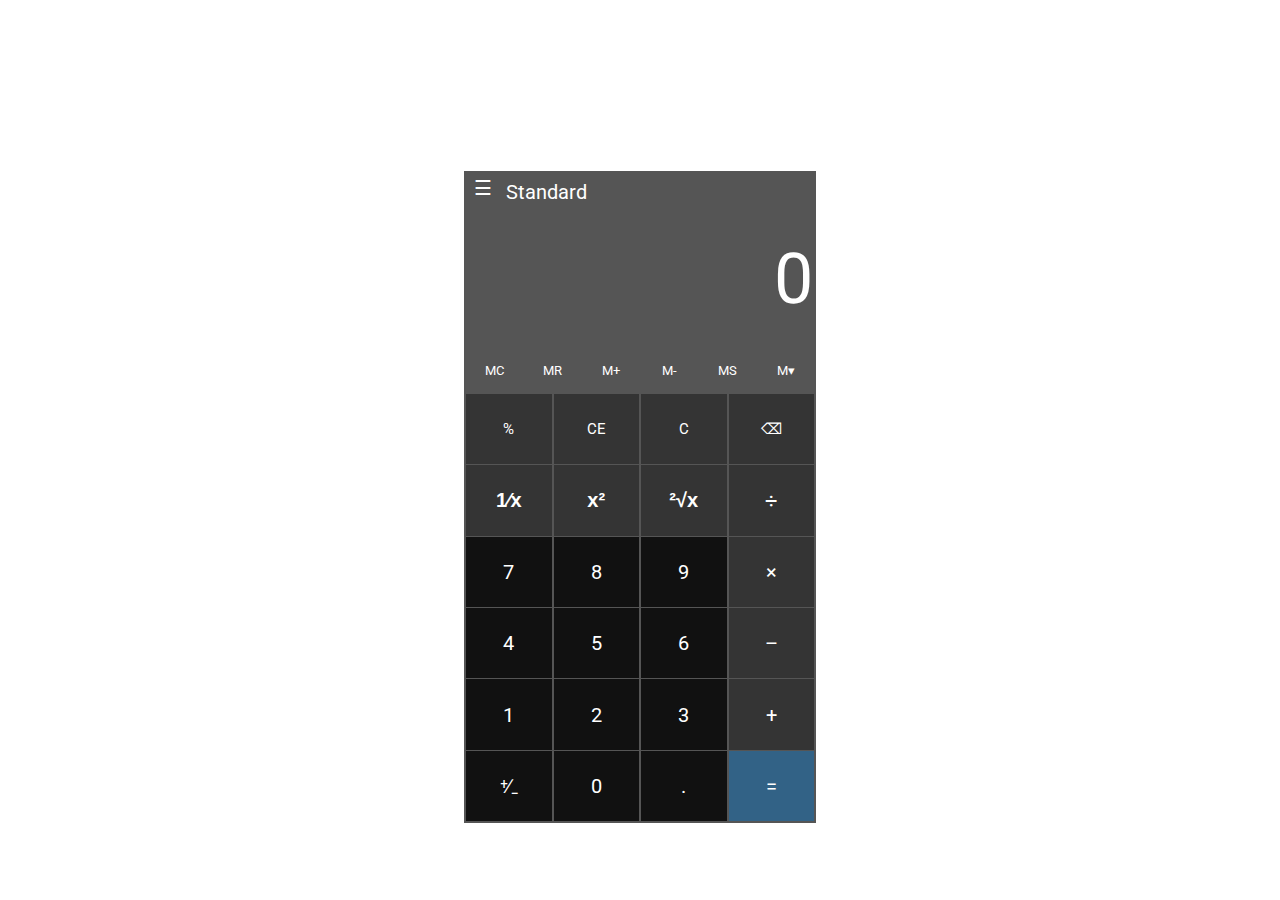
==== Assignment 1/index.html @ dac8378e "Calculator Alpha W/O js" ====
<html>
    <head>
        <title>Assignment 1</title>
        <link rel="stylesheet" href="style.css">
        <script src ="js.js"></script>
        <link rel="preconnect" href="https://fonts.googleapis.com">
        <link rel="preconnect" href="https://fonts.gstatic.com" crossorigin>
        <link href="https://fonts.googleapis.com/css2?family=Roboto:wght@500&display=swap" rel="stylesheet">
    </head>
    <body>
        <div id="calc-div">
            <div id="calc">                                                                         <!--calculator div -->
                <div id="navbar">
                    <div id="navbar1">                                                                   <!--nav bar -->
                        <button>☰</button>
                        <div>Standard</div>
                    </div>
                    <div id="navbar2">
                        <button></button>
                    </div>
                </div>                                                             
                <div id="txtbox">                                                                   <!--textbox -->
                    <input class="box" type="text" value="0">
                </div>
                <div id="mrmc">                                                                     <!--mr mc -->
                    <button>MC</button>
                    <button>MR</button>
                    <button>M+</button>
                    <button>M-</button>
                    <button>MS</button>
                    <button>M▾</button>
                </div>
                <div class="numpad">                                                                <!--numpad-->
                    <div class="numpad-div">
                        <button class="btn1" style="font-size: 15px;">%</button>
                        <button class="btn1" style="font-size: 15px;">CE</button>
                        <button class="btn1" style="font-size: 15px;">C</button>
                        <button class="btn1" style="font-size: 15px;">⌫</button>
                    </div>
                    <div class="numpad-div">
                        <button class="btn1" id="spch">1⁄x</button>
                        <button class="btn1" id="spch">x²</button>
                        <button class="btn1" id="spch">²√x</button>
                        <button class="btn1" style="font-size: 22px;">÷</button>
                    </div>
                    <div class="numpad-div">
                        <button class="btn2">7</button>
                        <button class="btn2">8</button>
                        <button class="btn2">9</button>
                        <button class="btn1">×</button>
                    </div>
                    <div class="numpad-div">
                        <button class="btn2">4</button>
                        <button class="btn2">5</button>
                        <button class="btn2">6</button>
                        <button class="btn1">–</button>
                    </div>
                    <div class="numpad-div">
                        <button class="btn2">1</button>
                        <button class="btn2">2</button>
                        <button class="btn2">3</button>
                        <button class="btn1">+</button>
                    </div>
                    <div class="numpad-div">
                        <button class="btn2">⁺∕₋</button>
                        <button class="btn2">0</button>
                        <button class="btn2">.</button>
                        <button class="btn3">=</button>
                    </div>
                </div>                                                             
            </div>
        </div>
    </body>
</html>
---- Assignment 1/style.css ----
#calc{
    height: 650px;
    width: 350px;
    background-color: #555555;
    padding: 1px;
}

#calc-div{
    display: flex; 
    justify-content: center; 
    margin-top: 19vh;
}

#navbar{
    height: 6%;
    width: 100%;
}

#navbar1{
    width: 87%;
    height: 100%;
    background-color: #555555;
    display: flex;
}

#navbar1 button{
    height: 30px;
    width: 30px;
    background-color: #555555;
    border: 0;
    color: white;
    display: flex;
    align-items: flex-start;
    margin:3px 8px 0 3px ;
    font-size: 20px;
}

#navbar1 button:hover{
    background-color: #343434;
    transition: 0.15s;
}

#navbar1 div{
    color:white;
    display: flex;
    align-items: center;
    font-family: 'Roboto', sans-serif;
    font-size: 20px;
}

#navbar2 {
    width: 13%;
    height: 100%;
    display: flex;
}

#navbar2 button{
    background-color: red;
}

#txtbox{
    width: 100%;
    height: 21%;
}

#mrmc{
    width: 100%;
    height: 7%;
    display: flex;
    justify-content: center;
}

.numpad{
    height: 66%;
    width: 100%;
}

.numpad-div{
    display: flex;
    height: 16.4%;
    width: 100%;
    margin:1px 0 1px 0;
}

.numpad-div button{
    width: 25%;
    height: 100%;
    font-family: 'Roboto', sans-serif;
    font-size: 20px;
    color: white;
    border:0;
    margin:0 1px 0 1px;
}

.box{
    height: 100%;
    width: 100%;
    font-family: 'Roboto', sans-serif;
    background-color: #555555;
    border:0;
    color: white;
    font-size: 70px;
    text-align: right;
}

#mrmc button{
    height: 100%;
    width: 16.63%;
    font-family: 'Roboto', sans-serif;
    color: white;
    border: 0;
    background-color: #555555;
    transition: 0.13s;
}

#spch{
    font-family:'Gabriola' ,sans-serif; 
    font-weight: bold;
}
.btn1{
    background-color: #343434;
    transition: 0.13s;
}

.btn1:hover{
    background-color: #111111;
}

.btn1:active{
    background-color: #343434;
}

.btn2{
    background-color: #111111;
    transition: 0.13s;
}

.btn2:hover{
    background-color: #343434;
}

.btn2:active{
    background-color: #111111;
}

.btn3{
    background-color: #326286;
    transition: 0.13s;
}

.btn3:hover{
    background-color:#274a70 ;
}

.btn3:active{
    background-color: #326286;
}

#mrmc button:hover{
    background-color: #343434;
}
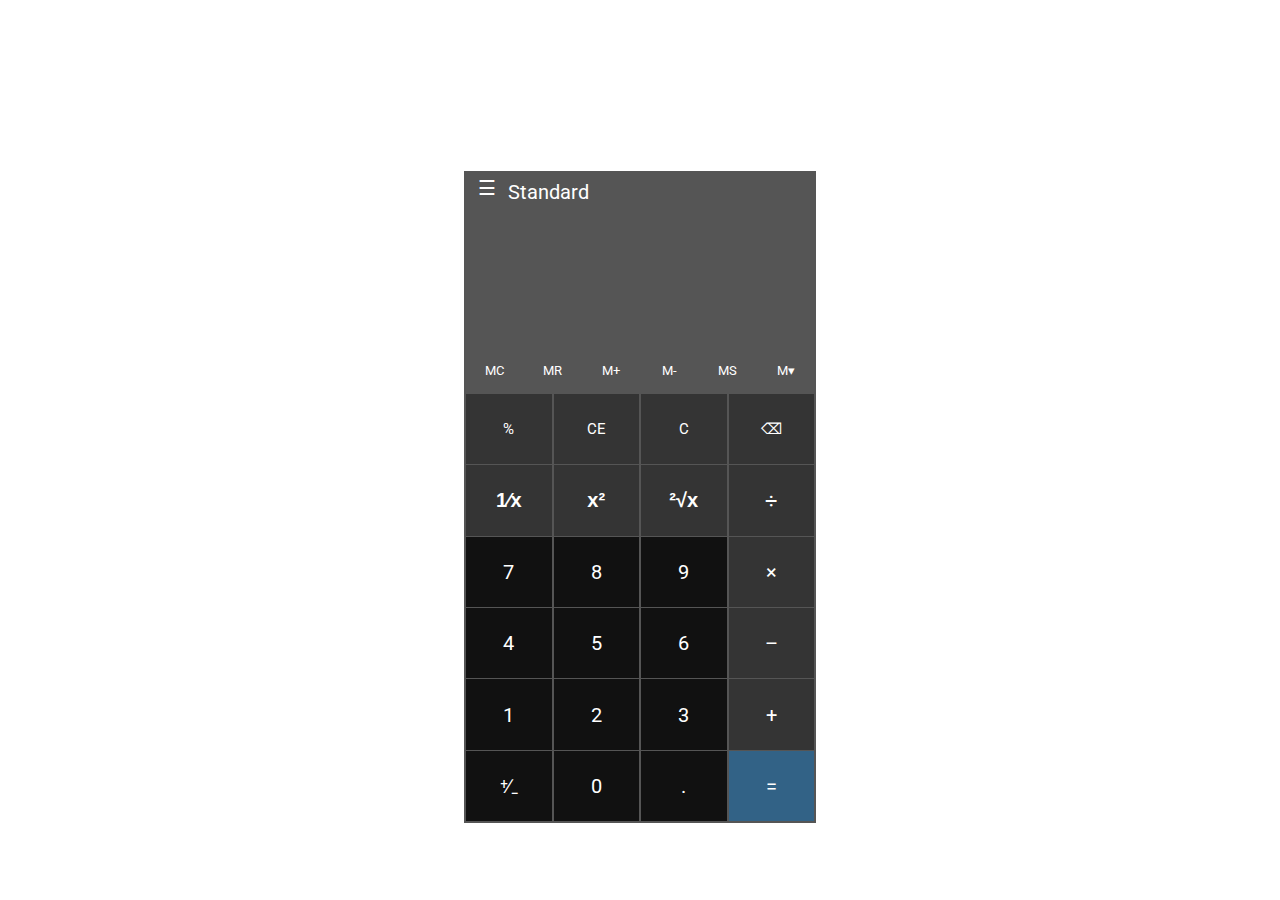
==== commit 1995a0bb: "Calculator Beta W/O styling" ====
--- a/Assignment 1/index.html
+++ b/Assignment 1/index.html
@@ -1,28 +1,32 @@
+<!-- Create a simple calculater with html, css and Javascript, 
+use arrow function, button to click digit and action (+,-,* ,/) -->
+
+
 <html>
     <head>
         <title>Assignment 1</title>
-        <link rel="stylesheet" href="style.css">
-        <script src ="js.js"></script>
+        <link rel="stylesheet" href="css/style.css">
+        <script src ="js/index.js"></script>
         <link rel="preconnect" href="https://fonts.googleapis.com">
         <link rel="preconnect" href="https://fonts.gstatic.com" crossorigin>
         <link href="https://fonts.googleapis.com/css2?family=Roboto:wght@500&display=swap" rel="stylesheet">
     </head>
     <body>
         <div id="calc-div">
-            <div id="calc">                                                                         <!--calculator div -->
+            <div id="calc">
                 <div id="navbar">
-                    <div id="navbar1">                                                                   <!--nav bar -->
+                    <div id="navbar1">
                         <button>☰</button>
                         <div>Standard</div>
                     </div>
                     <div id="navbar2">
                         <button></button>
                     </div>
-                </div>                                                             
-                <div id="txtbox">                                                                   <!--textbox -->
-                    <input class="box" type="text" value="0">
                 </div>
-                <div id="mrmc">                                                                     <!--mr mc -->
+                <div id="txtbox">
+                    <input class="box" id="txtVal" type="text">
+                </div>
+                <div id="mrmc">
                     <button>MC</button>
                     <button>MR</button>
                     <button>M+</button>
@@ -30,44 +34,44 @@
                     <button>MS</button>
                     <button>M▾</button>
                 </div>
-                <div class="numpad">                                                                <!--numpad-->
+                <div class="numpad">
                     <div class="numpad-div">
-                        <button class="btn1" style="font-size: 15px;">%</button>
-                        <button class="btn1" style="font-size: 15px;">CE</button>
-                        <button class="btn1" style="font-size: 15px;">C</button>
+                        <button class="btn1" value="%" onclick="strVal('%')"style="font-size: 15px;">%</button>
+                        <button class="btn1" onclick="txtClear()" style="font-size: 15px;">CE</button>
+                        <button class="btn1" onclick="txtClear()" style="font-size: 15px;">C</button>
                         <button class="btn1" style="font-size: 15px;">⌫</button>
                     </div>
                     <div class="numpad-div">
                         <button class="btn1" id="spch">1⁄x</button>
                         <button class="btn1" id="spch">x²</button>
                         <button class="btn1" id="spch">²√x</button>
-                        <button class="btn1" style="font-size: 22px;">÷</button>
+                        <button class="btn1" value="/" onclick="strVal('/')" style="font-size: 22px;">÷</button>
                     </div>
                     <div class="numpad-div">
-                        <button class="btn2">7</button>
-                        <button class="btn2">8</button>
-                        <button class="btn2">9</button>
-                        <button class="btn1">×</button>
+                        <button class="btn2" value="7" onclick="strVal('7')">7</button>
+                        <button class="btn2" value="8" onclick="strVal('8')">8</button>
+                        <button class="btn2" value="9" onclick="strVal('9')">9</button>
+                        <button class="btn1" value="*" onclick="strVal('*')">×</button>
                     </div>
                     <div class="numpad-div">
-                        <button class="btn2">4</button>
-                        <button class="btn2">5</button>
-                        <button class="btn2">6</button>
-                        <button class="btn1">–</button>
+                        <button class="btn2" value="4" onclick="strVal('4')">4</button>
+                        <button class="btn2" value="5" onclick="strVal('5')">5</button>
+                        <button class="btn2" value="6" onclick="strVal('6')">6</button>
+                        <button class="btn1" value="-" onclick="strVal('-')">–</button>
                     </div>
                     <div class="numpad-div">
-                        <button class="btn2">1</button>
-                        <button class="btn2">2</button>
-                        <button class="btn2">3</button>
-                        <button class="btn1">+</button>
+                        <button class="btn2" value="1" onclick="strVal('1')">1</button>
+                        <button class="btn2" value="2" onclick="strVal('2')">2</button>
+                        <button class="btn2" value="3" onclick="strVal('3')">3</button>
+                        <button class="btn1" value="+" onclick="strVal('+')">+</button>
                     </div>
                     <div class="numpad-div">
                         <button class="btn2">⁺∕₋</button>
-                        <button class="btn2">0</button>
-                        <button class="btn2">.</button>
-                        <button class="btn3">=</button>
+                        <button class="btn2" value="0" onclick="strVal('0')">0</button>
+                        <button class="btn2" value="." onclick="strVal('.')">.</button>
+                        <button class="btn3" value="=" onclick="equalsTo()">=</button>
                     </div>
-                </div>                                                             
+                </div>
             </div>
         </div>
     </body>
--- a/Assignment 1/css/style.css
+++ b/Assignment 1/css/style.css
@@ -0,0 +1,162 @@
+#calc{
+    height: 650px;
+    width: 350px;
+    background-color: #555555;
+    padding: 1px;
+}
+
+#calc-div{
+    display: flex; 
+    justify-content: center; 
+    margin-top: 19vh;
+}
+
+#navbar{
+    height: 6%;
+    width: 100%;
+}
+
+#navbar1{
+    width: 87%;
+    height: 100%;
+    background-color: #555555;
+    display: flex;
+}
+
+#navbar1 button{
+    height: 30px;
+    width: 40px;
+    background-color: #555555;
+    border: 0;
+    color: white;
+    display: flex;
+    align-items: flex-start;
+    padding-left: 10px;
+    margin:3px 0 0 3px ;
+    font-size: 20px;
+}
+
+#navbar1 button:hover{
+    background-color: #606060;
+    transition: 0.15s;
+}
+
+#navbar1 div{
+    color:white;
+    display: flex;
+    align-items: center;
+    font-family: 'Roboto', sans-serif;
+    font-size: 20px;
+}
+
+#navbar2 {
+    width: 13%;
+    height: 100%;
+    display: flex;
+}
+
+#navbar2 button{
+    background-color: red;
+}
+
+#txtbox{
+    width: 100%;
+    height: 21%;
+}
+
+#mrmc{
+    width: 100%;
+    height: 7%;
+    display: flex;
+    justify-content: center;
+}
+
+.numpad{
+    height: 66%;
+    width: 100%;
+}
+
+.numpad-div{
+    display: flex;
+    height: 16.4%;
+    width: 100%;
+    margin:1px 0 1px 0;
+}
+
+.numpad-div button{
+    width: 25%;
+    height: 100%;
+    font-family: 'Roboto', sans-serif;
+    font-size: 20px;
+    color: white;
+    border:0;
+    margin:0 1px 0 1px;
+}
+
+.box{
+    height: 100%;
+    width: 100%;
+    font-family: 'Roboto', sans-serif;
+    background-color: #555555;
+    border:0;
+    color: white;
+    font-size: 50px;
+    text-align: right;
+}
+
+#mrmc button{
+    height: 100%;
+    width: 16.63%;
+    font-family: 'Roboto', sans-serif;
+    color: white;
+    border: 0;
+    background-color: #555555;
+    transition: 0.13s;
+}
+
+#spch{
+    font-family:'Gabriola' ,sans-serif; 
+    font-weight: bold;
+}
+.btn1{
+    background-color: #343434;
+    transition: 0.13s;
+}
+
+.btn1:hover{
+    background-color: #111111;
+}
+
+.btn1:active{
+    background-color: #343434;
+}
+
+.btn2{
+    background-color: #111111;
+    transition: 0.13s;
+}
+
+.btn2:hover{
+    background-color: #343434;
+}
+
+.btn2:active{
+    background-color: #111111;
+}
+
+.btn3{
+    background-color: #326286;
+    transition: 0.13s;
+}
+
+.btn3:hover{
+    background-color:#274a70 ;
+}
+
+.btn3:active{
+    background-color: #326286;
+}
+
+#mrmc button:hover{
+    background-color: #343434;
+}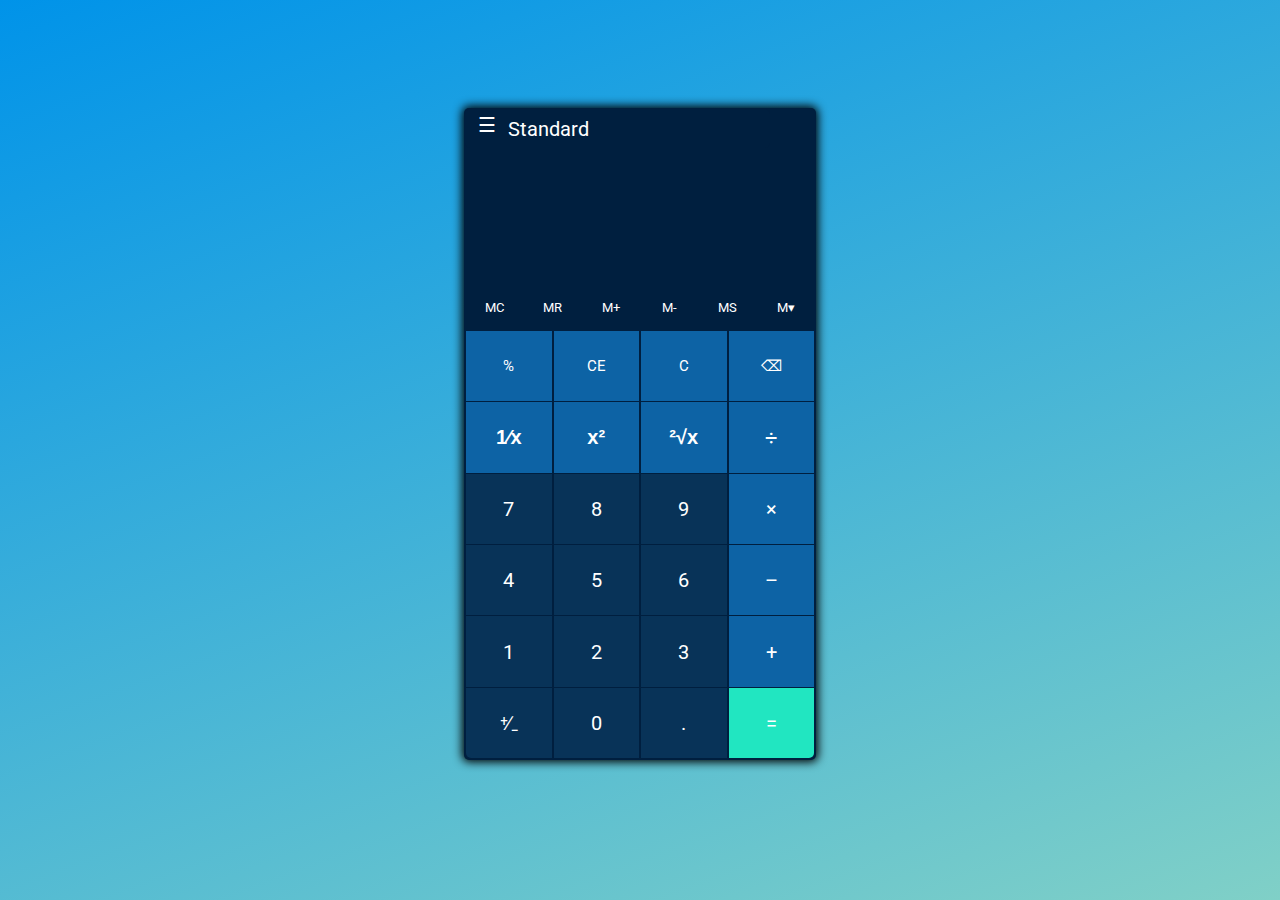
==== commit 9cfef996: "Final Calculator build" ====
--- a/Assignment 1/index.html
+++ b/Assignment 1/index.html
@@ -66,10 +66,10 @@
                         <button class="btn1" value="+" onclick="strVal('+')">+</button>
                     </div>
                     <div class="numpad-div">
-                        <button class="btn2">⁺∕₋</button>
+                        <button class="btn2" style="border-bottom-left-radius: 5px ;">⁺∕₋</button>
                         <button class="btn2" value="0" onclick="strVal('0')">0</button>
                         <button class="btn2" value="." onclick="strVal('.')">.</button>
-                        <button class="btn3" value="=" onclick="equalsTo()">=</button>
+                        <button class="btn3" value="=" onclick="equalsTo()" style="border-bottom-right-radius: 5px ;">=</button>
                     </div>
                 </div>
             </div>
--- a/Assignment 1/css/style.css
+++ b/Assignment 1/css/style.css
@@ -1,14 +1,23 @@
+body{
+    background-color: #0093E9;
+    background-image: linear-gradient(160deg, #0093E9 0%, #80D0C7 100%);
+}
 #calc{
     height: 650px;
     width: 350px;
-    background-color: #555555;
+    background-color: #001F3F;
     padding: 1px;
+    border: 0;
+    -webkit-box-shadow: 0 0 10px 2px rgb(0, 0, 0);
+    -moz-box-shadow: 0 0 10px 2px rgb(0, 0, 0);
+    box-shadow: 0 0 10px 2px rgb(0, 0, 0);
+    border-radius:5px;
 }
 
 #calc-div{
     display: flex; 
     justify-content: center; 
-    margin-top: 19vh;
+    margin-top: 12vh;
 }
 
 #navbar{
@@ -19,14 +28,15 @@
 #navbar1{
     width: 87%;
     height: 100%;
-    background-color: #555555;
+    background-color: #001F3F;
     display: flex;
+    border-radius:5px;
 }
 
 #navbar1 button{
     height: 30px;
     width: 40px;
-    background-color: #555555;
+    background-color: #001F3F;
     border: 0;
     color: white;
     display: flex;
@@ -37,8 +47,9 @@
 }
 
 #navbar1 button:hover{
-    background-color: #606060;
+    background-color: #0D63A5;
     transition: 0.15s;
+    border-radius: 3px;
 }
 
 #navbar1 div{
@@ -97,7 +108,7 @@
     height: 100%;
     width: 100%;
     font-family: 'Roboto', sans-serif;
-    background-color: #555555;
+    background-color: #001F3F;
     border:0;
     color: white;
     font-size: 50px;
@@ -110,7 +121,7 @@
     font-family: 'Roboto', sans-serif;
     color: white;
     border: 0;
-    background-color: #555555;
+    background-color: #001F3F;
     transition: 0.13s;
 }
 
@@ -119,44 +130,50 @@
     font-weight: bold;
 }
 .btn1{
-    background-color: #343434;
+    background-color: #0D63A5;
     transition: 0.13s;
 }
 
 .btn1:hover{
-    background-color: #111111;
+    background-color: #083358;
 }
 
 .btn1:active{
-    background-color: #343434;
+    background-color: #0D63A5;
 }
 
 .btn2{
-    background-color: #111111;
+    background-color: #083358;
     transition: 0.13s;
 }
 
 .btn2:hover{
-    background-color: #343434;
+    background-color: #0D63A5;
 }
 
 .btn2:active{
-    background-color: #111111;
+    background-color: #083358;
 }
 
 .btn3{
-    background-color: #326286;
+    background-color: #21E6C1;
     transition: 0.13s;
 }
 
 .btn3:hover{
-    background-color:#274a70 ;
+    background-color:#16be9e ;
 }
 
 .btn3:active{
-    background-color: #326286;
+    background-color: #21E6C1;
 }
 
 #mrmc button:hover{
-    background-color: #343434;
-}+    background-color: #0D63A5;
+}
+
+/* 
+btn2:	083358
+bg:		001F3F
+btn1:	0D63A5
+btn3:	21E6C1 */